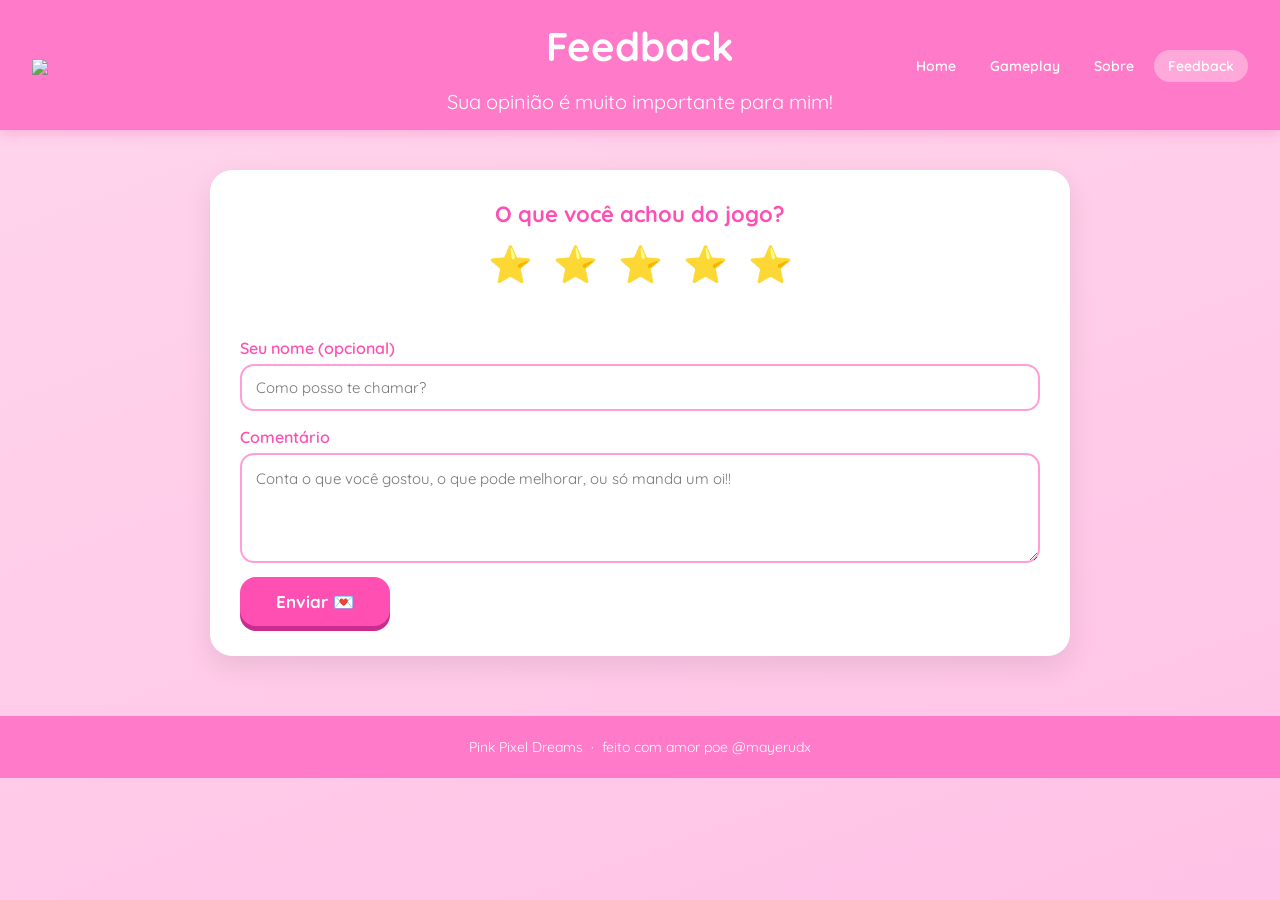
==== feedback.html @ 731ef9f7 "sprint 2" ====
<!DOCTYPE html>
<html lang="pt-br">
<head>
  <meta charset="UTF-8">
  <meta name="viewport" content="width=device-width, initial-scale=1.0">
  <title>Feedback · Pink Pixel Dreams</title>
  <link rel="stylesheet" href="style.css">
</head>
<body>

  <div class="flower" style="left:15%; animation-duration:12s; animation-delay:0s">🌸</div>
  <div class="flower" style="left:50%; animation-duration:10s; animation-delay:4s">🌸</div>
  <div class="flower" style="left:82%; animation-duration:14s; animation-delay:2s">🌸</div>

  <nav>
    <a class="nav-logo" href="index.html">
  <img src="c:\Users\mioma\Downloads\luna vitória.png" style="height:90px; vertical-align:middle">
</a>
<div style="position:absolute; left:50%; transform:translateX(-50%); text-align:center">
  <p style="color:white; font-size:40px; font-weight:700; margin:0"> Feedback</p>
  <p style="color:white; font-size:20px; margin:5px 0 0">Sua opinião é muito importante para mim!</p>
</div>
    <ul class="nav-links">
      <li><a href="index.html"               >Home</a></li>
      <li><a href="gameplay.html"            >Gameplay</a></li>
      <li><a href="sobre.html"               >Sobre</a></li>
      <li><a href="feedback.html" class="active">Feedback</a></li>
    </ul>
    <button class="hamburger" id="hamburger" aria-label="Menu">
      <span></span><span></span><span></span>
    </button>
  </nav>

  <div class="mobile-menu" id="mobileMenu">
    <a href="index.html"               >🏠 Home</a>
    <a href="gameplay.html"            >🎮 Gameplay</a>
    <a href="sobre.html"               >🌷 Sobre</a>
    <a href="feedback.html" class="active">💌 Feedback</a>
  </div>



  <div class="container">

    <div class="box" id="formBox">
      <h2 style="text-align:center"> O que você achou do jogo?</h2>

      <!-- estrelas -->
      <div class="stars-row" id="starsRow" aria-label="Avaliação">
        <button class="star-btn" data-val="1" aria-label="1 estrela">⭐</button>
        <button class="star-btn" data-val="2" aria-label="2 estrelas">⭐</button>
        <button class="star-btn" data-val="3" aria-label="3 estrelas">⭐</button>
        <button class="star-btn" data-val="4" aria-label="4 estrelas">⭐</button>
        <button class="star-btn" data-val="5" aria-label="5 estrelas">⭐</button>
      </div>
      <p id="starLabel" style="text-align:center; color:#ff9ed8; font-size:15px; min-height:22px; margin:0 0 20px"></p>

      <!-- formulário -->
      <div class="feedback-form">
        <label for="nome">Seu nome (opcional)</label>
        <input type="text" id="nome" placeholder="Como posso te chamar? " autocomplete="off">

        <label for="comentario">Comentário</label>
        <textarea id="comentario" placeholder="Conta o que você gostou, o que pode melhorar, ou só manda um oi!!"></textarea>

        <button class="btn-send" onclick="enviarFeedback()">Enviar 💌</button>
      </div>
    </div>

    <!-- mensagem de sucesso -->
    <div class="box success-msg" id="successBox">
      <div style="font-size:50px; margin-bottom:10px">🌸</div>
      <p style="font-size:22px; font-weight:700; color:#ff4fb3; margin:0 0 8px">Obrigada pelo feedback!</p>
      <p style="color:#888">Sua opinião me ajuda muito a melhorar o jogo. 💕</p>
      <button class="btn-send" style="margin-top:10px" onclick="voltarForm()">Enviar outro feedback</button>
    </div>

    <!-- feedbacks enviados (demo local) -->
    <div class="box" id="listaBox" style="display:none">
      <h2>💬 Feedbacks recentes</h2>
      <div id="listaFeedbacks" style="display:flex; flex-direction:column; gap:12px; margin-top:8px"></div>
    </div>

  </div>

  <footer>
     Pink Pixel Dreams &nbsp;·&nbsp; feito com amor poe @mayerudx
  </footer>

  <script src="nav.js"></script>
  <script>
    const labels = ['', ' Não gostei muito...', ' Pode melhorar', ' Gostei!', ' Adorei!', ' Amei demais!'];
    let notaSelecionada = 0;
    const feedbacks = [];

    const stars   = document.querySelectorAll('.star-btn');
    const starLbl = document.getElementById('starLabel');

    function pintarEstrel(n) {
      stars.forEach((s, i) => {
        if (i < n) {
          s.textContent = '⭐';
          s.classList.add('lit');
        } else {
          s.textContent = '🌟';
          s.classList.remove('lit');
        }
      });
    }

    stars.forEach(btn => {
      btn.addEventListener('mouseenter', () => {
        const v = +btn.dataset.val;
        pintarEstrel(v);
        starLbl.textContent = labels[v];
      });
      btn.addEventListener('mouseleave', () => {
        pintarEstrel(notaSelecionada);
        starLbl.textContent = notaSelecionada ? labels[notaSelecionada] : '';
      });
      btn.addEventListener('click', () => {
        notaSelecionada = +btn.dataset.val;
        pintarEstrel(notaSelecionada);
        starLbl.textContent = labels[notaSelecionada];
      });
    });

    function enviarFeedback() {
      const nome      = document.getElementById('nome').value.trim();
      const comentario= document.getElementById('comentario').value.trim();

      if (!notaSelecionada) {
        starLbl.textContent = '⚠️ Escolha uma nota antes de enviar!';
        starLbl.style.color = '#ff7ac8';
        return;
      }
      if (!comentario) {
        document.getElementById('comentario').focus();
        return;
      }

      feedbacks.unshift({ nome: nome || 'Anônimo 🌸', nota: notaSelecionada, comentario });

      document.getElementById('formBox').style.display    = 'none';
      document.getElementById('successBox').style.display = 'block';
      renderFeedbacks();
    }

    function voltarForm() {
      document.getElementById('formBox').style.display    = 'block';
      document.getElementById('successBox').style.display = 'none';
      document.getElementById('nome').value        = '';
      document.getElementById('comentario').value  = '';
      notaSelecionada = 0;
      pintarEstrel(0);
      starLbl.textContent = '';
      starLbl.style.color = '#ff9ed8';
    }

    function renderFeedbacks() {
      if (!feedbacks.length) return;
      const lista = document.getElementById('listaFeedbacks');
      const box   = document.getElementById('listaBox');
      box.style.display = 'block';
      lista.innerHTML = feedbacks.map(f => `
        <div style="background:#ffd6ec; border-radius:14px; padding:14px 16px">
          <div style="display:flex; justify-content:space-between; align-items:center; margin-bottom:6px">
            <span style="font-weight:700; color:#ff4fb3">${f.nome}</span>
            <span style="font-size:18px">${'⭐'.repeat(f.nota)}</span>
          </div>
          <p style="margin:0; font-size:14px; color:#555">${f.comentario}</p>
        </div>
      `).join('');
    }
  </script>
</body>
</html>
---- style.css ----
@import url('https://fonts.googleapis.com/css2?family=Quicksand:wght@400;600;700&display=swap');

*, *::before, *::after { box-sizing: border-box; }

body {
  margin: 0;
  font-family: 'Quicksand', sans-serif;
  background: linear-gradient(160deg, #ffd6ec, #ffc2e6);
  min-height: 100vh;
  text-align: center;
  overflow-x: hidden;
}


.flower {
  position: fixed; top: -60px;
  font-size: 22px;
  animation: fall linear infinite;
  opacity: 0.75;
  pointer-events: none;
  z-index: 0;
}
@keyframes fall {
  0%   { transform: translateY(-60px) rotate(0deg); }
  100% { transform: translateY(110vh) rotate(360deg); }
}

/* ── NAV ── */
nav {
  position: sticky; top: 0; z-index: 100;
  background: #ff7ac8;
  display: flex; align-items: center; justify-content: space-between;
  padding: 0 32px;
  height:130px;
  box-shadow: 0 4px 12px rgba(255,100,180,0.3);
}

.nav-logo {
  font-size: 20px; font-weight: 700;
  color: white; text-decoration: none;
  letter-spacing: 0.5px;
}

.nav-links {
  display: flex; gap: 6px; align-items: center;
  list-style: none; margin: 0; padding: 0;
}

.nav-links a {
  color: white; text-decoration: none;
  font-size: 14px; font-weight: 600;
  padding: 7px 14px;
  border-radius: 20px;
  transition: background 0.2s, transform 0.15s;
  white-space: nowrap;
}
.nav-links a:hover   { background: rgba(255,255,255,0.25); transform: translateY(-1px); }
.nav-links a.active  { background: rgba(255,255,255,0.35); }

/* hamburger */
.hamburger {
  display: none;
  flex-direction: column; gap: 5px;
  background: none; border: none; cursor: pointer;
  padding: 6px;
}
.hamburger span {
  display: block; width: 24px; height: 2.5px;
  background: white; border-radius: 4px;
  transition: all 0.3s;
}
.hamburger.open span:nth-child(1) { transform: translateY(7.5px) rotate(45deg); }
.hamburger.open span:nth-child(2) { opacity: 0; }
.hamburger.open span:nth-child(3) { transform: translateY(-7.5px) rotate(-45deg); }

/* mobile menu */
.mobile-menu {
  display: none;
  position: fixed; top: 60px; left: 0; right: 0;
  background: #ff7ac8;
  flex-direction: column; gap: 4px;
  padding: 12px 20px 18px;
  z-index: 99;
  box-shadow: 0 8px 20px rgba(255,100,180,0.3);
}
.mobile-menu.open { display: flex; }
.mobile-menu a {
  color: white; text-decoration: none;
  font-size: 16px; font-weight: 600;
  padding: 10px 16px; border-radius: 16px;
  transition: background 0.2s;
  text-align: left;
}
.mobile-menu a:hover  { background: rgba(255,255,255,0.25); }
.mobile-menu a.active { background: rgba(255,255,255,0.35); }

@media (max-width: 680px) {
  .nav-links  { display: none; }
  .hamburger  { display: flex; }
}

/* ── HEADER ── */
header {
  background: #ff7ac8;
  padding: 40px 20px 36px;
  color: white;
  position: relative; z-index: 1;
}
header h1   { font-size: clamp(28px, 6vw, 52px); margin: 0; font-weight: 700; }
.subtitle   { font-size: 17px; margin-top: 10px; opacity: 0.95; }

/* ── CONTAINER ── */
.container {
  width: min(72%, 860px);
  margin: auto;
  margin-top: 40px;
  padding-bottom: 60px;
  position: relative; z-index: 1;
}

/* ── BOX ── */
.box {
  background: white;
  padding: 30px;
  margin-top: 28px;
  border-radius: 22px;
  box-shadow: 0 10px 28px rgba(0,0,0,0.09);
  transition: transform 0.2s, box-shadow 0.2s;
  text-align: left;
}
.box:hover {
  transform: translateY(-3px);
  box-shadow: 0 16px 36px rgba(255,100,180,0.18);
}
.box h2 { color: #ff4fb3; margin-top: 0; font-size: 22px; }
p       { color: #555; line-height: 1.7; }

/* ── BOTÃO PLAY ── */
.play {
  background: #ff4fb3; color: white;
  border: none; padding: 22px 50px;
  font-size: 26px; font-family: 'Quicksand', sans-serif;
  font-weight: 700; border-radius: 20px; cursor: pointer;
  transition: all 0.2s;
  box-shadow: 0 6px #c92c8e;
  display: block; margin: 0 auto;
}
.play:hover  { transform: translateY(-3px); box-shadow: 0 9px #c92c8e; }
.play:active { transform: translateY(2px);  box-shadow: 0 3px #c92c8e; }

/* ── IMAGE SPACE ── */
.image-space {
  width: 100%; height: 200px;
  background: #ffd6ec; border-radius: 16px;
  display: flex; align-items: center; justify-content: center;
  margin-bottom: 22px; font-size: 16px; color: #ff4fb3;
  border: 5px solid #ff9ed8;
}

/* ── CONTROLES ── */
.controls-box   { display: flex; align-items: center; gap: 20px; }
.controls-text  { flex: 1; }
.controls-image {
  width: 160px; height: 120px; flex-shrink: 0;
  background: #ffd6ec; border-radius: 14px;
  display: flex; align-items: center; justify-content: center;
  color: #ff4fb3; font-size: 14px;
  border: 4px solid #ff9ed8;
}

/* ── KEY BADGE ── */
.key {
  display: inline-block;
  background: #ffd6ec; color: #ff4fb3;
  border: 2px solid #ff9ed8;
  border-radius: 8px; padding: 3px 10px;
  font-weight: 700; font-size: 14px;
  margin: 2px;
}

/* ── FEEDBACK ── */
.stars-row { display: flex; gap: 8px; justify-content: center; margin: 12px 0; }
.star-btn {
  background: none; border: none;
  font-size: 36px; cursor: pointer;
  transition: transform 0.15s;
  line-height: 1;
}
.star-btn:hover { transform: scale(1.25); }
.star-btn.lit   { filter: drop-shadow(0 0 4px #ffb347); }

.feedback-form { text-align: left; }
.feedback-form label { display: block; color: #ff4fb3; font-weight: 600; margin-bottom: 6px; }
.feedback-form textarea {
  width: 100%; padding: 14px;
  border: 2px solid #ff9ed8; border-radius: 14px;
  font-family: 'Quicksand', sans-serif; font-size: 15px;
  resize: vertical; min-height: 110px;
  outline: none; transition: border 0.2s;
  color: #444;
}
.feedback-form textarea:focus { border-color: #ff4fb3; }
.feedback-form input[type=text] {
  width: 100%; padding: 12px 14px;
  border: 2px solid #ff9ed8; border-radius: 14px;
  font-family: 'Quicksand', sans-serif; font-size: 15px;
  outline: none; transition: border 0.2s; color: #444;
  margin-bottom: 16px;
}
.feedback-form input:focus { border-color: #ff4fb3; }

.btn-send {
  background: #ff4fb3; color: white;
  border: none; padding: 14px 36px;
  font-size: 17px; font-family: 'Quicksand', sans-serif;
  font-weight: 700; border-radius: 16px; cursor: pointer;
  box-shadow: 0 5px #c92c8e;
  transition: all 0.2s; margin-top: 10px;
}
.btn-send:hover  { transform: translateY(-2px); box-shadow: 0 7px #c92c8e; }
.btn-send:active { transform: translateY(2px);  box-shadow: 0 3px #c92c8e; }

.success-msg {
  display: none; text-align: center;
  color: #ff4fb3; font-size: 20px; font-weight: 700;
  padding: 20px;
}

/* ── SOBRE ── */
.tag {
  display: inline-block;
  background: #ffd6ec; color: #ff4fb3;
  border-radius: 20px; padding: 5px 14px;
  font-size: 13px; font-weight: 600; margin: 4px 3px;
}
.persona-card {
  display: flex; align-items: flex-start; gap: 20px;
  flex-wrap: wrap;
}
.persona-avatar {
  width: 100px; height: 100px; flex-shrink: 0;
  background: #ffd6ec; border-radius: 50%;
  border: 4px solid #ff9ed8;
  display: flex; align-items: center; justify-content: center;
  font-size: 44px;
}

/* ── FOOTER ── */
footer {
  background: #ff7ac8; color: white;
  padding: 22px; font-size: 14px;
  position: relative; z-index: 1;
}
footer a { color: white; opacity: 0.8; }

/* ── RESPONSIVE ── */
@media (max-width: 680px) {
  .container    { width: 92%; }
  .controls-box { flex-direction: column; }
  .controls-image { width: 100%; height: 100px; }
  .persona-card { flex-direction: column; align-items: center; }
}
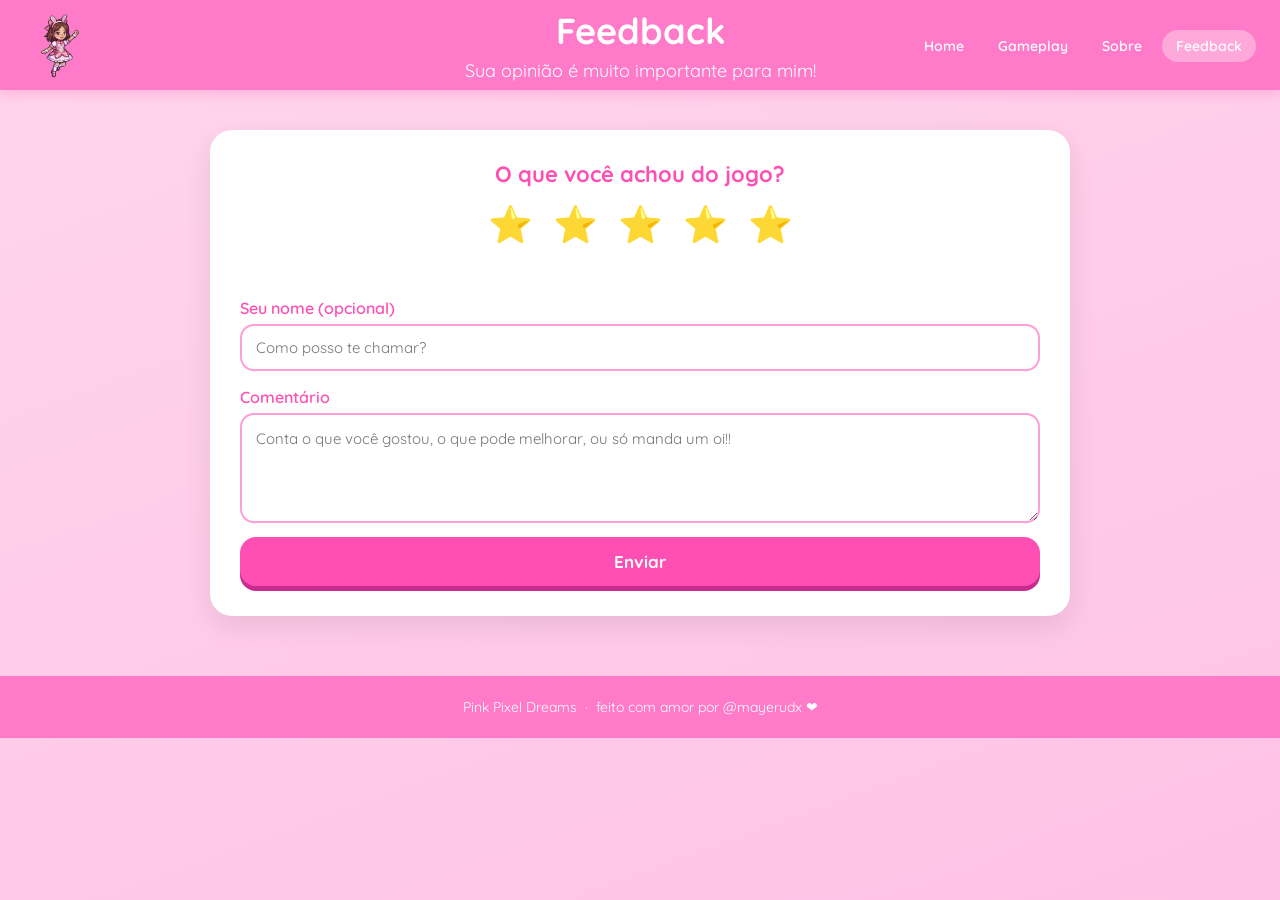
==== commit 19002000: "alterando sitee" ====
--- a/feedback.html
+++ b/feedback.html
@@ -3,49 +3,72 @@
 <head>
   <meta charset="UTF-8">
   <meta name="viewport" content="width=device-width, initial-scale=1.0">
-  <title>Feedback · Pink Pixel Dreams</title>
+  <title>Feedback · Pink Pixel Dreams
+  </title>
   <link rel="stylesheet" href="style.css">
 </head>
 <body>
 
-  <div class="flower" style="left:15%; animation-duration:12s; animation-delay:0s">🌸</div>
-  <div class="flower" style="left:50%; animation-duration:10s; animation-delay:4s">🌸</div>
-  <div class="flower" style="left:82%; animation-duration:14s; animation-delay:2s">🌸</div>
-
   <nav>
     <a class="nav-logo" href="index.html">
-  <img src="c:\Users\mioma\Downloads\luna vitória.png" style="height:90px; vertical-align:middle">
-</a>
-<div style="position:absolute; left:50%; transform:translateX(-50%); text-align:center">
-  <p style="color:white; font-size:40px; font-weight:700; margin:0"> Feedback</p>
-  <p style="color:white; font-size:20px; margin:5px 0 0">Sua opinião é muito importante para mim!</p>
-</div>
+      <img src="imgs/lunavitoria.png" alt="Logo">
+    </a>
+
+    <div class="nav-title">
+      <p class="nav-title-main">Feedback
+      </p>
+      <p class="nav-title-sub">Sua opinião é muito importante para mim!
+      </p>
+    </div>
+
     <ul class="nav-links">
-      <li><a href="index.html"               >Home</a></li>
-      <li><a href="gameplay.html"            >Gameplay</a></li>
-      <li><a href="sobre.html"               >Sobre</a></li>
-      <li><a href="feedback.html" class="active">Feedback</a></li>
+      <li>
+        <a href="index.html">Home</a>
+      </li>
+      <li>
+        <a href="gameplay.html">Gameplay
+        </a>
+      </li>
+      <li>
+        <a href="sobre.html">Sobre
+        </a>
+      </li>
+      <li>
+        <a href="feedback.html" class="active">Feedback
+        </a>
+      </li>
     </ul>
     <button class="hamburger" id="hamburger" aria-label="Menu">
       <span></span><span></span><span></span>
     </button>
   </nav>
 
+  <div class="page-title-mobile">
+    <p class="ptm-main">Feedback
+    </p>
+    <p class="ptm-sub">Sua opinião é muito importante para mim!
+    </p>
+  </div>
+
   <div class="mobile-menu" id="mobileMenu">
-    <a href="index.html"               >🏠 Home</a>
-    <a href="gameplay.html"            >🎮 Gameplay</a>
-    <a href="sobre.html"               >🌷 Sobre</a>
-    <a href="feedback.html" class="active">💌 Feedback</a>
+    <a href="index.html"> Home
+    </a>
+    <a href="gameplay.html"> Gameplay
+    </a>
+    <a href="sobre.html"> Sobre
+    </a>
+    <a href="feedback.html" class="active"> Feedback
+    </a>
   </div>
 
 
-
   <div class="container">
 
-    <div class="box" id="formBox">
-      <h2 style="text-align:center"> O que você achou do jogo?</h2>
-
-      <!-- estrelas -->
+    <div class="box" id="caixa1">
+      <h2 style="text-align:center">O que você achou do jogo?
+      </h2>
+
+
       <div class="stars-row" id="starsRow" aria-label="Avaliação">
         <button class="star-btn" data-val="1" aria-label="1 estrela">⭐</button>
         <button class="star-btn" data-val="2" aria-label="2 estrelas">⭐</button>
@@ -55,39 +78,48 @@
       </div>
       <p id="starLabel" style="text-align:center; color:#ff9ed8; font-size:15px; min-height:22px; margin:0 0 20px"></p>
 
-      <!-- formulário -->
       <div class="feedback-form">
-        <label for="nome">Seu nome (opcional)</label>
-        <input type="text" id="nome" placeholder="Como posso te chamar? " autocomplete="off">
-
-        <label for="comentario">Comentário</label>
+        <label for="nome">Seu nome (opcional)
+        </label>
+        <input type="text" id="nome" placeholder="Como posso te chamar?" autocomplete="off">
+
+        <label for="comentario">Comentário
+        </label>
         <textarea id="comentario" placeholder="Conta o que você gostou, o que pode melhorar, ou só manda um oi!!"></textarea>
 
-        <button class="btn-send" onclick="enviarFeedback()">Enviar 💌</button>
-      </div>
-    </div>
-
-    <!-- mensagem de sucesso -->
-    <div class="box success-msg" id="successBox">
-      <div style="font-size:50px; margin-bottom:10px">🌸</div>
-      <p style="font-size:22px; font-weight:700; color:#ff4fb3; margin:0 0 8px">Obrigada pelo feedback!</p>
-      <p style="color:#888">Sua opinião me ajuda muito a melhorar o jogo. 💕</p>
-      <button class="btn-send" style="margin-top:10px" onclick="voltarForm()">Enviar outro feedback</button>
-    </div>
-
-    <!-- feedbacks enviados (demo local) -->
-    <div class="box" id="listaBox" style="display:none">
-      <h2>💬 Feedbacks recentes</h2>
-      <div id="listaFeedbacks" style="display:flex; flex-direction:column; gap:12px; margin-top:8px"></div>
+        <button
+           class="btn-send" onclick="enviarFeedback()">Enviar 
+        </button>
+      </div>
+    </div>
+
+    <div class="box success-msg" id="caixa2">
+      <div
+       style="font-size:50px; margin-bottom:10px">
+      </div>
+      <p style="font-size:22px; font-weight:700; color:#ff4fb3; margin:0 0 8px">Obrigada pelo feedback!
+      </p>
+      <p style="color:#888">Sua opinião me ajuda muito a melhorar o jogo!!
+      </p>
+      <button class="btn-send" style="margin-top:10px" onclick="voltarForm()">Enviar outro feedback
+      </button>
+    </div>
+
+    <div class="box" id="caixa3" style="display:none">
+      <h2>💬 Feedbacks recentes
+      </h2>
+      <div id="listaFeedbacks" style="display:flex; flex-direction:column; gap:12px; margin-top:8px">
+      </div>
     </div>
 
   </div>
 
   <footer>
-     Pink Pixel Dreams &nbsp;·&nbsp; feito com amor poe @mayerudx
+    Pink Pixel Dreams &nbsp;·&nbsp; feito com amor por @mayerudx ❤
   </footer>
 
-  <script src="nav.js"></script>
+  <script src="nav.js">
+  </script>
   <script>
     const labels = ['', ' Não gostei muito...', ' Pode melhorar', ' Gostei!', ' Adorei!', ' Amei demais!'];
     let notaSelecionada = 0;
@@ -126,8 +158,8 @@
     });
 
     function enviarFeedback() {
-      const nome      = document.getElementById('nome').value.trim();
-      const comentario= document.getElementById('comentario').value.trim();
+      const nome       = document.getElementById('nome').value.trim();
+      const comentario = document.getElementById('comentario').value.trim();
 
       if (!notaSelecionada) {
         starLbl.textContent = '⚠️ Escolha uma nota antes de enviar!';
@@ -141,16 +173,16 @@
 
       feedbacks.unshift({ nome: nome || 'Anônimo 🌸', nota: notaSelecionada, comentario });
 
-      document.getElementById('formBox').style.display    = 'none';
-      document.getElementById('successBox').style.display = 'block';
+      document.getElementById('caixa1').style.display = 'none';
+      document.getElementById('caixa2').style.display = 'block';
       renderFeedbacks();
     }
 
     function voltarForm() {
-      document.getElementById('formBox').style.display    = 'block';
-      document.getElementById('successBox').style.display = 'none';
-      document.getElementById('nome').value        = '';
-      document.getElementById('comentario').value  = '';
+      document.getElementById('caixa1').style.display = 'block';
+      document.getElementById('caixa2').style.display = 'none';
+      document.getElementById('nome').value       = '';
+      document.getElementById('comentario').value = '';
       notaSelecionada = 0;
       pintarEstrel(0);
       starLbl.textContent = '';
@@ -160,11 +192,11 @@
     function renderFeedbacks() {
       if (!feedbacks.length) return;
       const lista = document.getElementById('listaFeedbacks');
-      const box   = document.getElementById('listaBox');
+      const box   = document.getElementById('caixa3');
       box.style.display = 'block';
       lista.innerHTML = feedbacks.map(f => `
         <div style="background:#ffd6ec; border-radius:14px; padding:14px 16px">
-          <div style="display:flex; justify-content:space-between; align-items:center; margin-bottom:6px">
+          <div style="display:flex; justify-content:space-between; align-items:center; margin-bottom:6px; flex-wrap:wrap; gap:4px">
             <span style="font-weight:700; color:#ff4fb3">${f.nome}</span>
             <span style="font-size:18px">${'⭐'.repeat(f.nota)}</span>
           </div>
@@ -173,5 +205,24 @@
       `).join('');
     }
   </script>
+
+  <script>
+    if (localStorage.getItem("tema") === "escuro") {
+      document.body.style.background = "linear-gradient(160deg, #2d1b4e, #1a0a2e)"
+      document.body.style.color = "white"
+      document.querySelector("nav").style.background = "#1a0a2e"
+      document.getElementById("caixa1").style.background = "#3b2060"
+      document.getElementById("caixa2").style.background = "#3b2060"
+      document.getElementById("caixa1").style.color = "white"
+      document.getElementById("caixa2").style.color = "white"
+
+      var paragrafos = document.getElementsByTagName("p")
+      var i = 0
+      while (i < paragrafos.length) {
+        paragrafos[i].style.color = "white"
+        i = i + 1
+      }
+    }
+  </script>
 </body>
-</html>
+</html>
--- a/style.css
+++ b/style.css
@@ -11,7 +11,6 @@
   overflow-x: hidden;
 }
 
-
 .flower {
   position: fixed; top: -60px;
   font-size: 22px;
@@ -30,20 +29,55 @@
   position: sticky; top: 0; z-index: 100;
   background: #ff7ac8;
   display: flex; align-items: center; justify-content: space-between;
-  padding: 0 32px;
-  height:130px;
+  padding: 0 24px;
+  min-height: 90px;
   box-shadow: 0 4px 12px rgba(255,100,180,0.3);
+  flex-wrap: nowrap;
+  gap: 8px;
 }
 
 .nav-logo {
   font-size: 20px; font-weight: 700;
   color: white; text-decoration: none;
   letter-spacing: 0.5px;
+  flex-shrink: 0;
+}
+
+.nav-logo img {
+  height: 70px;
+  vertical-align: middle;
+}
+
+/* título central da nav */
+.nav-title {
+  position: absolute;
+  left: 50%;
+  transform: translateX(-50%);
+  text-align: center;
+  pointer-events: none;
+  max-width: 50%;
+}
+
+.nav-title p {
+  margin: 0;
+  color: white;
+  line-height: 1.3;
+}
+
+.nav-title .nav-title-main {
+  font-size: clamp(18px, 3.5vw, 36px);
+  font-weight: 700;
+}
+
+.nav-title .nav-title-sub {
+  font-size: clamp(12px, 1.8vw, 18px);
+  margin-top: 4px !important;
 }
 
 .nav-links {
   display: flex; gap: 6px; align-items: center;
   list-style: none; margin: 0; padding: 0;
+  flex-shrink: 0;
 }
 
 .nav-links a {
@@ -63,6 +97,7 @@
   flex-direction: column; gap: 5px;
   background: none; border: none; cursor: pointer;
   padding: 6px;
+  flex-shrink: 0;
 }
 .hamburger span {
   display: block; width: 24px; height: 2.5px;
@@ -73,10 +108,10 @@
 .hamburger.open span:nth-child(2) { opacity: 0; }
 .hamburger.open span:nth-child(3) { transform: translateY(-7.5px) rotate(-45deg); }
 
-/* mobile menu */
+/* mobile menu — agora usa top dinâmico via JS ou top fixo correto */
 .mobile-menu {
   display: none;
-  position: fixed; top: 60px; left: 0; right: 0;
+  position: fixed; top: 90px; left: 0; right: 0;
   background: #ff7ac8;
   flex-direction: column; gap: 4px;
   padding: 12px 20px 18px;
@@ -97,6 +132,7 @@
 @media (max-width: 680px) {
   .nav-links  { display: none; }
   .hamburger  { display: flex; }
+  .nav-title  { display: none; } /* oculta título na nav em mobile — aparece no container */
 }
 
 /* ── HEADER ── */
@@ -109,9 +145,28 @@
 header h1   { font-size: clamp(28px, 6vw, 52px); margin: 0; font-weight: 700; }
 .subtitle   { font-size: 17px; margin-top: 10px; opacity: 0.95; }
 
+/* ── TÍTULO MOBILE (exibido abaixo da nav em telas pequenas) ── */
+.page-title-mobile {
+  display: none;
+  background: #ff7ac8;
+  color: white;
+  text-align: center;
+  padding: 16px 20px 14px;
+}
+.page-title-mobile p {
+  margin: 0;
+  color: white;
+}
+.page-title-mobile .ptm-main { font-size: 26px; font-weight: 700; }
+.page-title-mobile .ptm-sub  { font-size: 14px; margin-top: 4px !important; opacity: 0.9; }
+
+@media (max-width: 680px) {
+  .page-title-mobile { display: block; }
+}
+
 /* ── CONTAINER ── */
 .container {
-  width: min(72%, 860px);
+  width: min(90%, 860px);
   margin: auto;
   margin-top: 40px;
   padding-bottom: 60px;
@@ -138,12 +193,14 @@
 /* ── BOTÃO PLAY ── */
 .play {
   background: #ff4fb3; color: white;
-  border: none; padding: 22px 50px;
-  font-size: 26px; font-family: 'Quicksand', sans-serif;
+  border: none; padding: 18px 40px;
+  font-size: clamp(18px, 4vw, 26px);
+  font-family: 'Quicksand', sans-serif;
   font-weight: 700; border-radius: 20px; cursor: pointer;
   transition: all 0.2s;
   box-shadow: 0 6px #c92c8e;
-  display: block; margin: 0 auto;
+  display: block; margin: 16px auto 0;
+  width: fit-content;
 }
 .play:hover  { transform: translateY(-3px); box-shadow: 0 9px #c92c8e; }
 .play:active { transform: translateY(2px);  box-shadow: 0 3px #c92c8e; }
@@ -158,14 +215,23 @@
 }
 
 /* ── CONTROLES ── */
-.controls-box   { display: flex; align-items: center; gap: 20px; }
-.controls-text  { flex: 1; }
+.controls-box   { display: flex; align-items: center; gap: 20px; flex-wrap: wrap; }
+.controls-text  { flex: 1; min-width: 200px; }
 .controls-image {
   width: 160px; height: 120px; flex-shrink: 0;
   background: #ffd6ec; border-radius: 14px;
   display: flex; align-items: center; justify-content: center;
   color: #ff4fb3; font-size: 14px;
   border: 4px solid #ff9ed8;
+}
+
+/* imagem de teclas dentro do controls-box */
+.controls-box img {
+  width: 100%;
+  max-width: 260px;
+  height: auto;
+  border-radius: 14px;
+  flex-shrink: 0;
 }
 
 /* ── KEY BADGE ── */
@@ -179,7 +245,7 @@
 }
 
 /* ── FEEDBACK ── */
-.stars-row { display: flex; gap: 8px; justify-content: center; margin: 12px 0; }
+.stars-row { display: flex; gap: 8px; justify-content: center; margin: 12px 0; flex-wrap: wrap; }
 .star-btn {
   background: none; border: none;
   font-size: 36px; cursor: pointer;
@@ -216,6 +282,7 @@
   font-weight: 700; border-radius: 16px; cursor: pointer;
   box-shadow: 0 5px #c92c8e;
   transition: all 0.2s; margin-top: 10px;
+  width: 100%;
 }
 .btn-send:hover  { transform: translateY(-2px); box-shadow: 0 7px #c92c8e; }
 .btn-send:active { transform: translateY(2px);  box-shadow: 0 3px #c92c8e; }
@@ -243,20 +310,168 @@
   border: 4px solid #ff9ed8;
   display: flex; align-items: center; justify-content: center;
   font-size: 44px;
+  overflow: hidden; /* garante que a imagem não vaze do círculo */
+}
+
+/* imagem dentro do avatar — corrige o overflow */
+.persona-avatar img {
+  width: 100%;
+  height: 100%;
+  object-fit: cover;
+  border-radius: 50%;
 }
 
 /* ── FOOTER ── */
 footer {
   background: #ff7ac8; color: white;
-  padding: 22px; font-size: 14px;
+  padding: 22px 16px; font-size: 14px;
   position: relative; z-index: 1;
 }
 footer a { color: white; opacity: 0.8; }
 
 /* ── RESPONSIVE ── */
+@media (max-width: 860px) {
+  .container { width: 94%; }
+}
+
 @media (max-width: 680px) {
-  .container    { width: 92%; }
+  nav { min-height: 70px; padding: 0 16px; }
+  .nav-logo img { height: 52px; }
   .controls-box { flex-direction: column; }
+  .controls-box img { max-width: 100%; }
   .controls-image { width: 100%; height: 100px; }
   .persona-card { flex-direction: column; align-items: center; }
-}
+  .persona-avatar { width: 90px; height: 90px; }
+  .box { padding: 20px 16px; }
+  .mobile-menu { top: 70px; }
+  .btn-send { font-size: 15px; padding: 12px 24px; }
+}
+
+@media (max-width: 400px) {
+  .star-btn { font-size: 28px; }
+  .box h2 { font-size: 18px; }
+}
+/* ── HOME ── */
+.nav-logo-img {
+  height: 60px;
+  display: block;
+  margin: auto;
+}
+
+.barra-tema {
+  text-align: right;
+  padding: 8px 24px;
+  background: #ffc2e6;
+}
+
+.barra-tema button {
+  background: #ff4fb3;
+  color: white;
+  border: none;
+  padding: 8px 18px;
+  border-radius: 20px;
+  font-size: 14px;
+  font-family: 'Quicksand', sans-serif;
+  font-weight: 600;
+  cursor: pointer;
+}
+
+.box-center { text-align: center; }
+
+.img-jogo {
+  width: 100%;
+  border-radius: 16px;
+  height: auto;
+  filter: blur(10px);
+}
+
+.texto-clique {
+  text-align: center;
+  margin-top: 16px;
+  color: #aaa;
+  font-size: 13px;
+}
+
+.tags-container { margin-top: 16px; }
+
+.input-nome {
+  padding: 10px 14px;
+  border: 2px solid #ff9ed8;
+  border-radius: 12px;
+  font-size: 15px;
+  width: 100%;
+  font-family: 'Quicksand', sans-serif;
+  outline: none;
+  margin-bottom: 12px;
+}
+
+.btn-entrar {
+  background: #ff4fb3;
+  color: white;
+  border: none;
+  padding: 10px 28px;
+  border-radius: 12px;
+  font-size: 15px;
+  font-family: 'Quicksand', sans-serif;
+  font-weight: 600;
+  cursor: pointer;
+  box-shadow: 0 4px #c92c8e;
+}
+
+.texto-saudacao {
+  margin-top: 14px;
+  font-size: 17px;
+  font-weight: 600;
+  color: #ff4fb3;
+}
+
+.grid-cards {
+  display: grid;
+  grid-template-columns: repeat(auto-fit, minmax(140px, 1fr));
+  gap: 14px;
+  margin-top: 16px;
+}
+
+.card-item {
+  background: #ffd6ec;
+  border-radius: 16px;
+  padding: 20px 12px;
+}
+
+.card-icone { font-size: 32px; }
+
+.card-texto {
+  margin: 8px 0 0;
+  font-weight: 600;
+  color: #ff4fb3;
+  font-size: 14px;
+}
+/* ── OBJETIVOS ── */
+.objetivos {
+  display: flex;
+  flex-direction: column;
+  gap: 12px;
+  margin-top: 8px;
+}
+
+.objetivo-item {
+  display: flex;
+  align-items: center;
+  gap: 14px;
+  background: #ffd6ec;
+  border-radius: 14px;
+  padding: 14px 18px;
+}
+
+.objetivo-icone { font-size: 26px; }
+
+.objetivo-titulo {
+  margin: 0;
+  font-weight: 700;
+  color: #ff4fb3;
+}
+
+.objetivo-desc {
+  margin: 4px 0 0;
+  font-size: 13px;
+}
